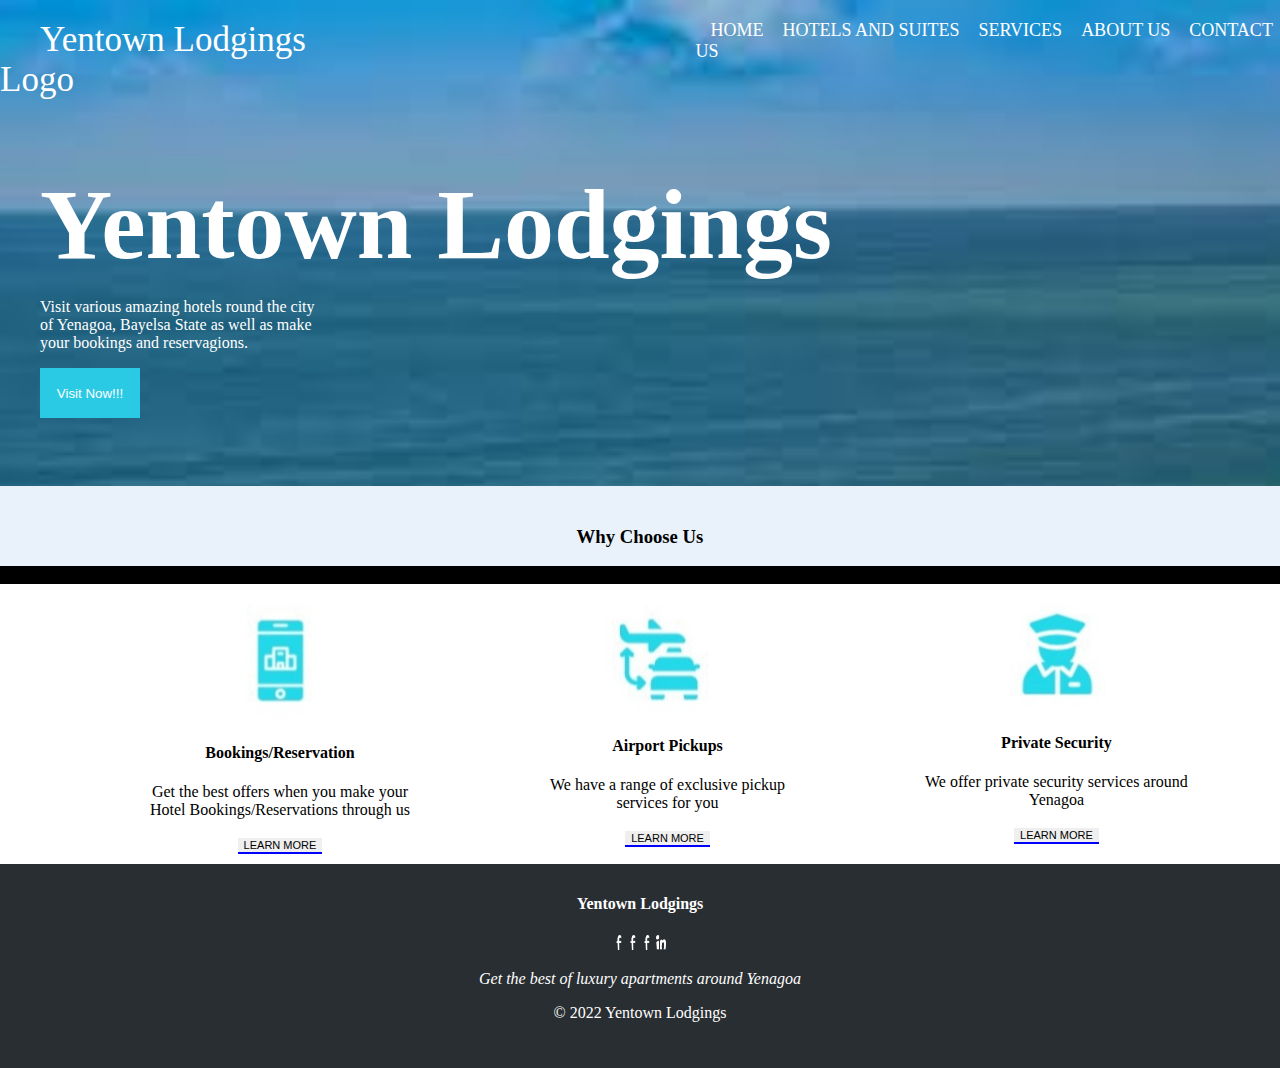
==== index.html @ 5d7947b0 "first commit" ====
<!DOCTYPE html>
<html lang="en">
<head>
    <meta charset="UTF-8">
    <meta http-equiv="X-UA-Compatible" content="IE=edge">
    <meta name="viewport" content="width=device-width, initial-scale=1.0">
    <title>Our Services</title>
    <link rel="stylesheet" href="style.css">
</head>
<body>
    <div class="picture">
        <header>
            <div class="nav">
                <label>Yentown Lodgings Logo</label>
            </div>
            <div class="items">
                <label class="ilabel" for="">HOME</label>
                <label class="ilabel" for="">HOTELS AND SUITES</label>
                <label class="ilabel" for="">SERVICES</label>
                <label class="ilabel" for="">ABOUT US</label>
                <label class="ilabel" for="">CONTACT US</label>
            </div>
        </header>

        <main>
            <section class="think">
                <h1>Yentown Lodgings</h1>
                 <p>Visit various amazing hotels round the city <br> of Yenagoa, Bayelsa State as well as make <br> your bookings and reservagions.</p>
                <button class="visit">Visit Now!!!</button>
            </section>
            <section class="why">
                <h3 class="choose">Why Choose Us</h3>
             </section>
    </div>
            <section class="white">
                <div>
                    <img src="bookings.jpg" alt="">
                    <h4>Bookings/Reservation</h4>
                    <p>Get the best offers when you make your <br> Hotel Bookings/Reservations through us</p>
                    <button class="more">LEARN MORE</button>
                </div>
                <div>
                    <img src="airport.jpg" alt="">
                    <h4>Airport Pickups</h4>
                    <p>We have a range of exclusive pickup <br> services for you</p>
                    <button class="more">LEARN MORE</button>
                </div>
                <div>
                    <img src="private.jpg" alt="">
                    <h4>Private Security</h4>
                    <p>We offer private security services around <br> Yenagoa</p>
                    <button class="more">LEARN MORE</button>
                </div>
            </section>
        </main>

        <footer>
            <h4>Yentown Lodgings</h4>
            <img src="facebook.png" alt="Facebook Icon">
            <img src="facebook.png" alt="Twitter Icon">
            <img src="facebook.png" alt="Instagram Icon">
            <img src="linkedin.png" alt="Linkedin Icon">
            <p><i>Get the best of luxury apartments around Yenagoa</i></p>
            <p><span>&#169;</span> 2022 Yentown Lodgings</p>
        </footer>
</body>
</html>
---- style.css ----
* {
    /* box-sizing: border-box
    margin: 0;
    padding: 0; */
}

body {
    background: black;
    color: white;
    margin: 0px;
}

.picture {
    background-image: url(001.jpg);
    background-size: 100%;
    padding-top: 20px;
}

header {
    display: flex;
}

.nav label {
    font-size: 35px;
    padding-left: 40px;
}

.items{
    padding-left: 320px;
}

.ilabel {
    cursor: pointer;
    font-size: 18px;
    padding-left: 15px;
}

.main {
    background: white;
    color: white;
}

h1 {
    font-size: 100px;
    margin-bottom: 0px;
    padding-bottom: 0px;
}

.think {
    /* background-repeat: no-repeat; */
    /* background-image: url(001.jpg);
    background-size: 100%; */
    color: white;
    height: 300px;
    padding-bottom: 0px;
    padding-left: 40px;
}

.visit {
    background: #2AC9E4;
    border: 0px;
    cursor: pointer;
    color: white;
    height: 50px;
    width: 100px;
}

.why {
    padding-bottom: 0px;
    padding-top: 0px;
}

.choose {
    background: #E9F2FB;
    color: black;
    height: 40px;
    padding-top: 40px;
    text-align: center;
}

.white {
    background: white;
    color: black;
    display: flex;
    padding-top: 20px;
    padding-bottom: 10px;
    padding-left: 80px;
    text-align: center;
}

.white div {
    padding-left: 70px;
    padding-right: 70px;
}

.white button {
    font-size: 11px;
}

.more {
    border: 0;
    cursor: pointer;
    border-bottom: 2px solid blue;
}

footer {
    align-items: center;
    background: #292E32;
    color: white;
    padding-bottom: 30px;
    padding-top: 10px;
    text-align: center;
}

footer img{
    cursor: pointer;
    height: 15px;
    width: 10px;
}
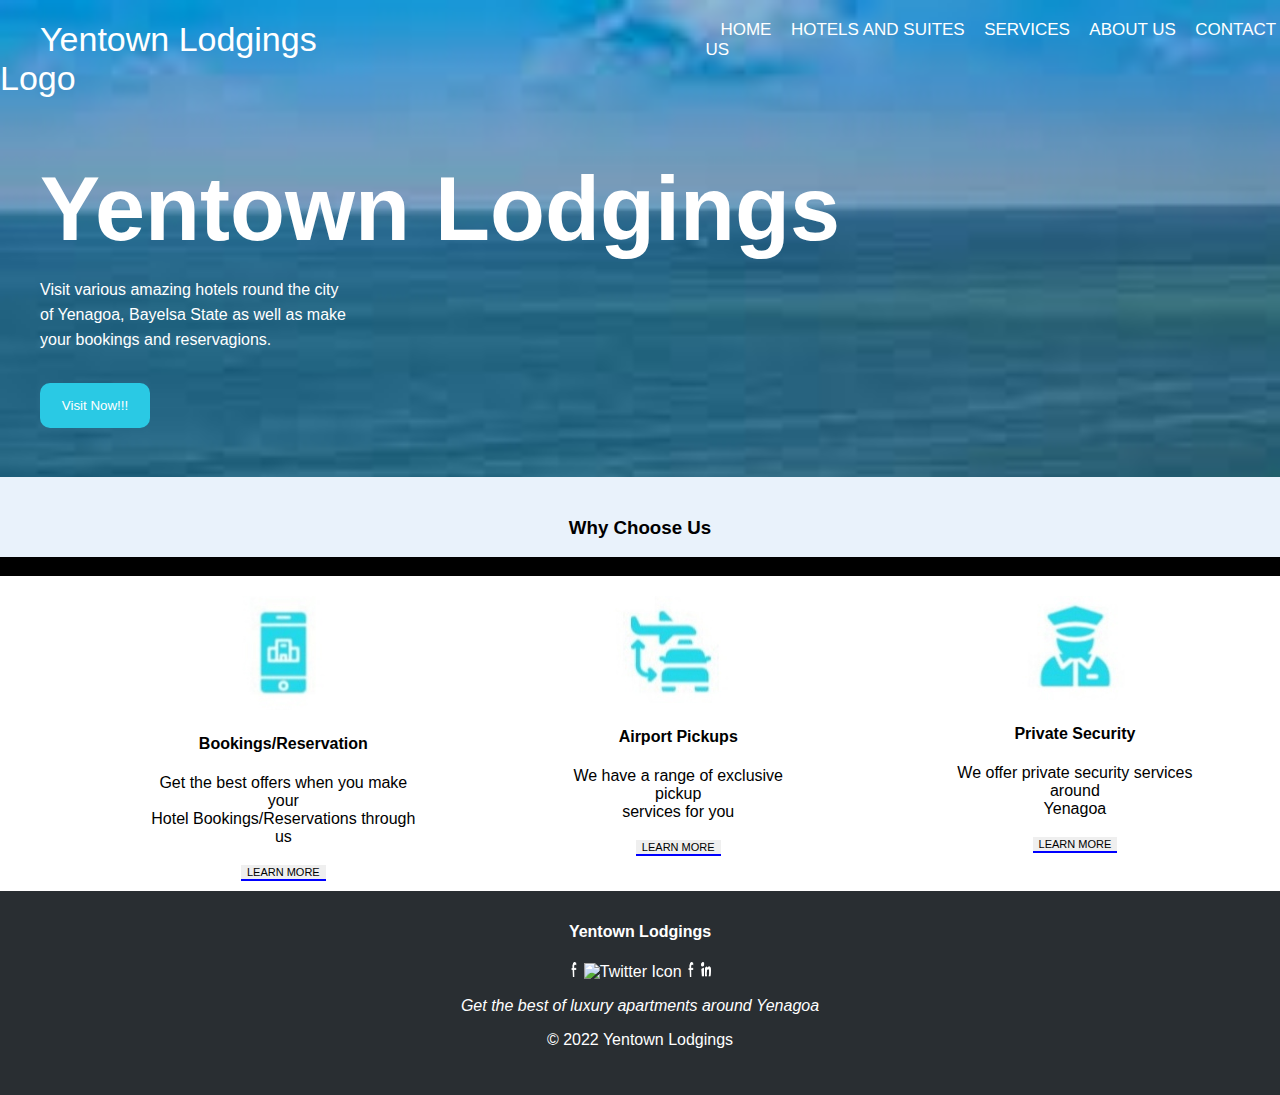
==== commit 7a27c093: "Made some changes" ====
--- a/index.html
+++ b/index.html
@@ -1,67 +1,67 @@
-<!DOCTYPE html>
-<html lang="en">
-<head>
-    <meta charset="UTF-8">
-    <meta http-equiv="X-UA-Compatible" content="IE=edge">
-    <meta name="viewport" content="width=device-width, initial-scale=1.0">
-    <title>Our Services</title>
-    <link rel="stylesheet" href="style.css">
-</head>
-<body>
-    <div class="picture">
-        <header>
-            <div class="nav">
-                <label>Yentown Lodgings Logo</label>
-            </div>
-            <div class="items">
-                <label class="ilabel" for="">HOME</label>
-                <label class="ilabel" for="">HOTELS AND SUITES</label>
-                <label class="ilabel" for="">SERVICES</label>
-                <label class="ilabel" for="">ABOUT US</label>
-                <label class="ilabel" for="">CONTACT US</label>
-            </div>
-        </header>
-
-        <main>
-            <section class="think">
-                <h1>Yentown Lodgings</h1>
-                 <p>Visit various amazing hotels round the city <br> of Yenagoa, Bayelsa State as well as make <br> your bookings and reservagions.</p>
-                <button class="visit">Visit Now!!!</button>
-            </section>
-            <section class="why">
-                <h3 class="choose">Why Choose Us</h3>
-             </section>
-    </div>
-            <section class="white">
-                <div>
-                    <img src="bookings.jpg" alt="">
-                    <h4>Bookings/Reservation</h4>
-                    <p>Get the best offers when you make your <br> Hotel Bookings/Reservations through us</p>
-                    <button class="more">LEARN MORE</button>
-                </div>
-                <div>
-                    <img src="airport.jpg" alt="">
-                    <h4>Airport Pickups</h4>
-                    <p>We have a range of exclusive pickup <br> services for you</p>
-                    <button class="more">LEARN MORE</button>
-                </div>
-                <div>
-                    <img src="private.jpg" alt="">
-                    <h4>Private Security</h4>
-                    <p>We offer private security services around <br> Yenagoa</p>
-                    <button class="more">LEARN MORE</button>
-                </div>
-            </section>
-        </main>
-
-        <footer>
-            <h4>Yentown Lodgings</h4>
-            <img src="facebook.png" alt="Facebook Icon">
-            <img src="facebook.png" alt="Twitter Icon">
-            <img src="facebook.png" alt="Instagram Icon">
-            <img src="linkedin.png" alt="Linkedin Icon">
-            <p><i>Get the best of luxury apartments around Yenagoa</i></p>
-            <p><span>&#169;</span> 2022 Yentown Lodgings</p>
-        </footer>
-</body>
+<!DOCTYPE html>
+<html lang="en">
+<head>
+    <meta charset="UTF-8">
+    <meta http-equiv="X-UA-Compatible" content="IE=edge">
+    <meta name="viewport" content="width=device-width, initial-scale=1.0">
+    <title>Our Services</title>
+    <link rel="stylesheet" href="style.css">
+</head>
+<body>
+    <div class="picture">
+        <header>
+            <div class="nav">
+                <label>Yentown Lodgings Logo</label>
+            </div>
+            <div class="items">
+                <label class="ilabel" for="">HOME</label>
+                <label class="ilabel" for="">HOTELS AND SUITES</label>
+                <label class="ilabel" for="">SERVICES</label>
+                <label class="ilabel" for="">ABOUT US</label>
+                <label class="ilabel" for="">CONTACT US</label>
+            </div>
+        </header>
+
+        <main>
+            <section class="think">
+                <h1>Yentown Lodgings</h1>
+                 <p>Visit various amazing hotels round the city <br> of Yenagoa, Bayelsa State as well as make <br> your bookings and reservagions.</p>
+                <button class="visit">Visit Now!!!</button>
+            </section>
+            <section class="why">
+                <h3 class="choose">Why Choose Us</h3>
+             </section>
+    </div>
+            <section class="white">
+                <div>
+                    <img src="bookings.jpg" alt="">
+                    <h4>Bookings/Reservation</h4>
+                    <p>Get the best offers when you make your <br> Hotel Bookings/Reservations through us</p>
+                    <button class="more">LEARN MORE</button>
+                </div>
+                <div>
+                    <img src="airport.jpg" alt="">
+                    <h4>Airport Pickups</h4>
+                    <p>We have a range of exclusive pickup <br> services for you</p>
+                    <button class="more">LEARN MORE</button>
+                </div>
+                <div>
+                    <img src="private.jpg" alt="">
+                    <h4>Private Security</h4>
+                    <p>We offer private security services around <br> Yenagoa</p>
+                    <button class="more">LEARN MORE</button>
+                </div>
+            </section>
+        </main>
+
+        <footer>
+            <h4>Yentown Lodgings</h4>
+            <img src="facebook.png" alt="Facebook Icon">
+            <img src="twitter.jpg" alt="Twitter Icon">
+            <img src="facebook.png" alt="Instagram Icon">
+            <img src="linkedin.png" alt="Linkedin Icon">
+            <p><i>Get the best of luxury apartments around Yenagoa</i></p>
+            <p><span>&#169;</span> 2022 Yentown Lodgings</p>
+        </footer>
+</body>
 </html>--- a/style.css
+++ b/style.css
@@ -1,119 +1,123 @@
-* {
-    /* box-sizing: border-box
-    margin: 0;
-    padding: 0; */
-}
-
-body {
-    background: black;
-    color: white;
-    margin: 0px;
-}
-
-.picture {
-    background-image: url(001.jpg);
-    background-size: 100%;
-    padding-top: 20px;
-}
-
-header {
-    display: flex;
-}
-
-.nav label {
-    font-size: 35px;
-    padding-left: 40px;
-}
-
-.items{
-    padding-left: 320px;
-}
-
-.ilabel {
-    cursor: pointer;
-    font-size: 18px;
-    padding-left: 15px;
-}
-
-.main {
-    background: white;
-    color: white;
-}
-
-h1 {
-    font-size: 100px;
-    margin-bottom: 0px;
-    padding-bottom: 0px;
-}
-
-.think {
-    /* background-repeat: no-repeat; */
-    /* background-image: url(001.jpg);
-    background-size: 100%; */
-    color: white;
-    height: 300px;
-    padding-bottom: 0px;
-    padding-left: 40px;
-}
-
-.visit {
-    background: #2AC9E4;
-    border: 0px;
-    cursor: pointer;
-    color: white;
-    height: 50px;
-    width: 100px;
-}
-
-.why {
-    padding-bottom: 0px;
-    padding-top: 0px;
-}
-
-.choose {
-    background: #E9F2FB;
-    color: black;
-    height: 40px;
-    padding-top: 40px;
-    text-align: center;
-}
-
-.white {
-    background: white;
-    color: black;
-    display: flex;
-    padding-top: 20px;
-    padding-bottom: 10px;
-    padding-left: 80px;
-    text-align: center;
-}
-
-.white div {
-    padding-left: 70px;
-    padding-right: 70px;
-}
-
-.white button {
-    font-size: 11px;
-}
-
-.more {
-    border: 0;
-    cursor: pointer;
-    border-bottom: 2px solid blue;
-}
-
-footer {
-    align-items: center;
-    background: #292E32;
-    color: white;
-    padding-bottom: 30px;
-    padding-top: 10px;
-    text-align: center;
-}
-
-footer img{
-    cursor: pointer;
-    height: 15px;
-    width: 10px;
+* {
+    /* box-sizing: border-box
+    margin: 0;
+    padding: 0; */
+    font-family: "Proxima Nova", sans-serif;
+}
+
+body {
+    background: black;
+    color: white;
+    margin: 0px;
+}
+
+.picture {
+    background-image: url(001.jpg);
+    background-size: 100%;
+    padding-top: 20px;
+}
+
+header {
+    display: flex;
+}
+
+.nav label {
+    font-size: 34px;
+    padding-left: 40px;
+}
+
+.items{
+    padding-left: 320px;
+}
+
+.ilabel {
+    cursor: pointer;
+    font-size: 17px;
+    padding-left: 15px;
+}
+
+.main {
+    background: white;
+    color: white;
+}
+
+h1 {
+    font-size: 90px;
+    margin-bottom: 0px;
+    padding-bottom: 0px;
+}
+
+.think {
+    color: white;
+    height: 300px;
+    padding-bottom: 0px;
+    padding-left: 40px;
+}
+
+.think p {
+    line-height: 25px;
+}
+
+.visit {
+    background: #2AC9E4;
+    border: 0px;
+    border-radius: 10px;
+    cursor: pointer;
+    color: white;
+    height: 45px;
+    margin-top: 15px;
+    width: 110px
+}
+
+.why {
+    padding-bottom: 0px;
+    padding-top: 0px;
+}
+
+.choose {
+    background: #E9F2FB;
+    color: black;
+    height: 40px;
+    padding-top: 40px;
+    text-align: center;
+}
+
+.white {
+    background: white;
+    color: black;
+    display: flex;
+    padding-top: 20px;
+    padding-bottom: 10px;
+    padding-left: 80px;
+    text-align: center;
+}
+
+.white div {
+    padding-left: 70px;
+    padding-right: 70px;
+}
+
+.white button {
+    font-size: 11px;
+}
+
+.more {
+    border: 0;
+    cursor: pointer;
+    border-bottom: 2px solid blue;
+}
+
+footer {
+    align-items: center;
+    background: #292E32;
+    color: white;
+    padding-bottom: 30px;
+    padding-top: 10px;
+    text-align: center;
+}
+
+footer img{
+    cursor: pointer;
+    height: 15px;
+    width: 10px;
 }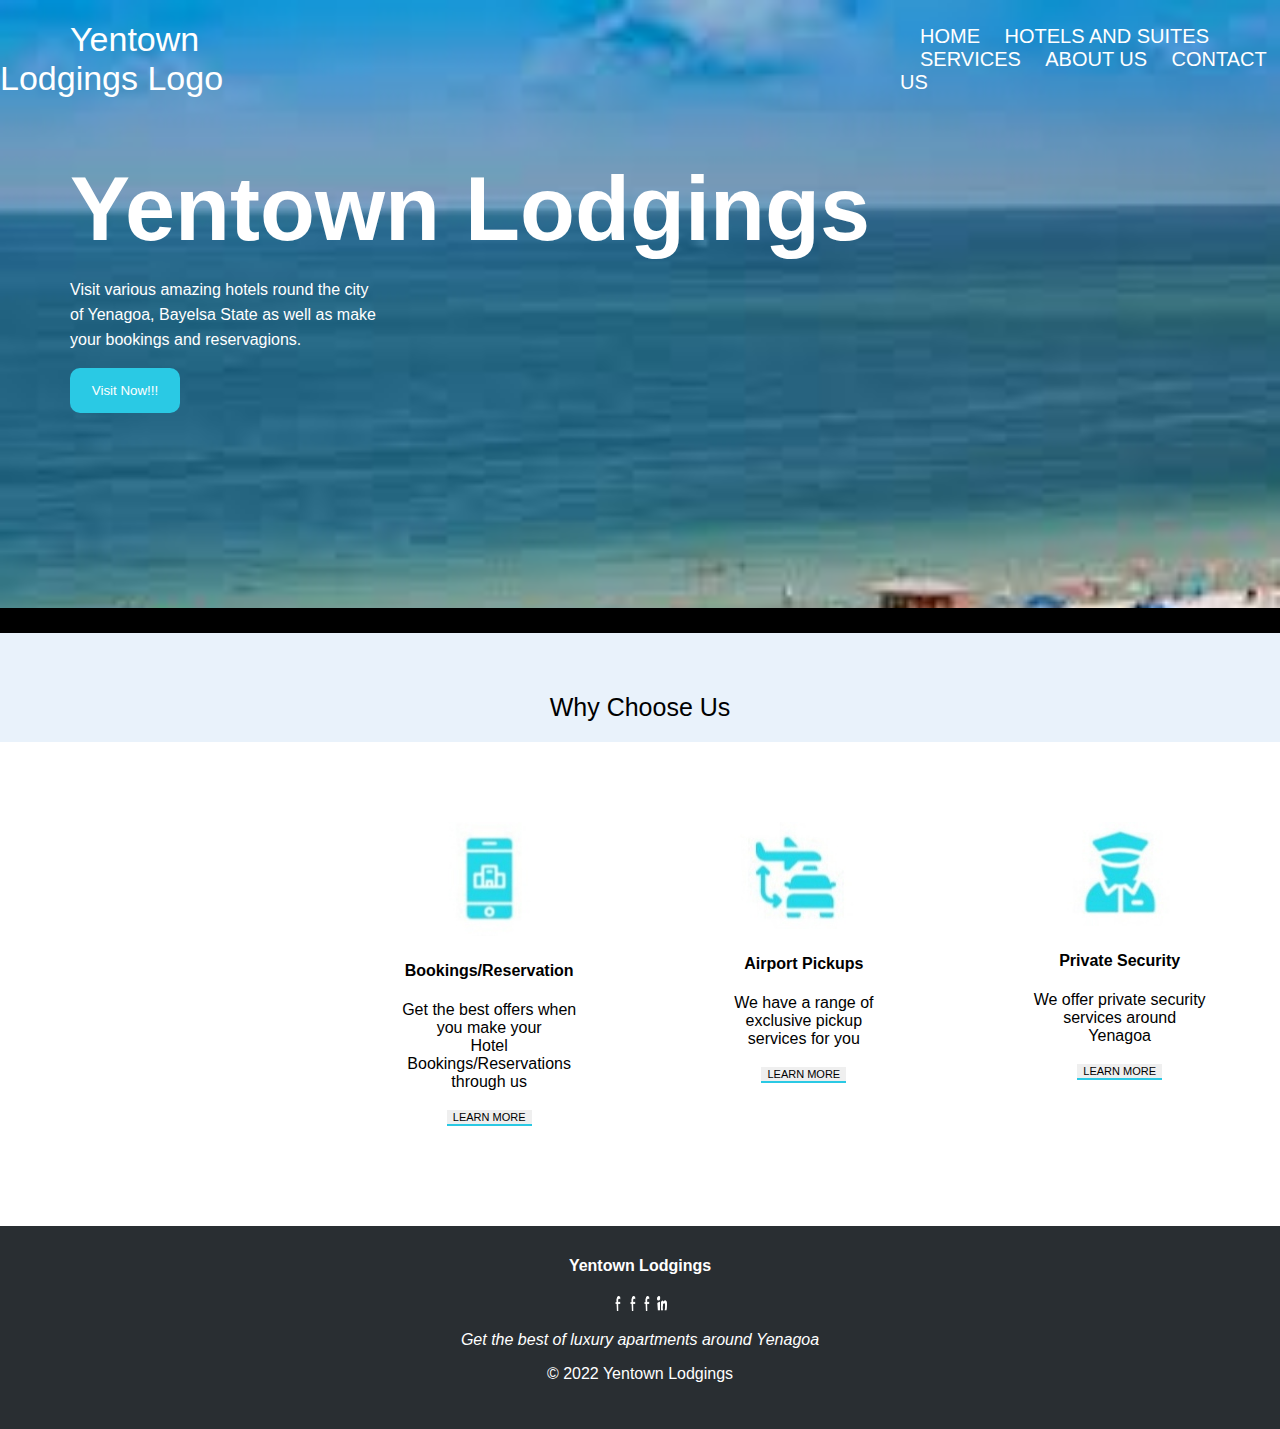
==== commit 1f09a649: "Worked on the header and footer areas." ====
--- a/index.html
+++ b/index.html
@@ -8,6 +8,7 @@
     <link rel="stylesheet" href="style.css">
 </head>
 <body>
+	<!-- Header secion -->
     <div class="picture">
         <header>
             <div class="nav">
@@ -28,10 +29,10 @@
                  <p>Visit various amazing hotels round the city <br> of Yenagoa, Bayelsa State as well as make <br> your bookings and reservagions.</p>
                 <button class="visit">Visit Now!!!</button>
             </section>
+    </div>
             <section class="why">
-                <h3 class="choose">Why Choose Us</h3>
+                <p class="choose">Why Choose Us</p>
              </section>
-    </div>
             <section class="white">
                 <div>
                     <img src="bookings.jpg" alt="">
@@ -50,14 +51,17 @@
                     <h4>Private Security</h4>
                     <p>We offer private security services around <br> Yenagoa</p>
                     <button class="more">LEARN MORE</button>
-                </div>
-            </section>
+                </section>
+            </div>
         </main>
+        <!-- This is an empty div, please delete -->
+        <div>   </div>
 
+        <!-- footer section -->
         <footer>
             <h4>Yentown Lodgings</h4>
             <img src="facebook.png" alt="Facebook Icon">
-            <img src="twitter.jpg" alt="Twitter Icon">
+            <img src="facebook.png" alt="Twitter Icon">
             <img src="facebook.png" alt="Instagram Icon">
             <img src="linkedin.png" alt="Linkedin Icon">
             <p><i>Get the best of luxury apartments around Yenagoa</i></p>
--- a/style.css
+++ b/style.css
@@ -14,6 +14,7 @@
 .picture {
     background-image: url(001.jpg);
     background-size: 100%;
+    padding-bottom: 150px;
     padding-top: 20px;
 }
 
@@ -23,17 +24,18 @@
 
 .nav label {
     font-size: 34px;
-    padding-left: 40px;
+    padding-left: 70px;
 }
 
 .items{
-    padding-left: 320px;
+    margin-top: 5px;
+    padding-left: 670px;
 }
 
 .ilabel {
     cursor: pointer;
-    font-size: 17px;
-    padding-left: 15px;
+    font-size: 20px;
+    padding-left: 20px;
 }
 
 .main {
@@ -51,7 +53,7 @@
     color: white;
     height: 300px;
     padding-bottom: 0px;
-    padding-left: 40px;
+    padding-left: 70px;
 }
 
 .think p {
@@ -65,31 +67,38 @@
     cursor: pointer;
     color: white;
     height: 45px;
-    margin-top: 15px;
     width: 110px
 }
 
 .why {
+	border-top: 0px;
     padding-bottom: 0px;
     padding-top: 0px;
+}
+
+.why p{
+    font-size: 25px;
+    padding-bottom: 20px;
+    padding-top: 60px;
 }
 
 .choose {
     background: #E9F2FB;
     color: black;
-    height: 40px;
+    /* height: 60px; */
     padding-top: 40px;
+    margin-bottom: 0px;
     text-align: center;
 }
 
 .white {
+    text-align: center;
     background: white;
     color: black;
     display: flex;
-    padding-top: 20px;
-    padding-bottom: 10px;
-    padding-left: 80px;
-    text-align: center;
+    padding-bottom: 100px;
+    padding-left: 330px;
+    padding-top: 80px;
 }
 
 .white div {
@@ -104,7 +113,7 @@
 .more {
     border: 0;
     cursor: pointer;
-    border-bottom: 2px solid blue;
+    border-bottom: 2px solid #2AC9E4;
 }
 
 footer {
